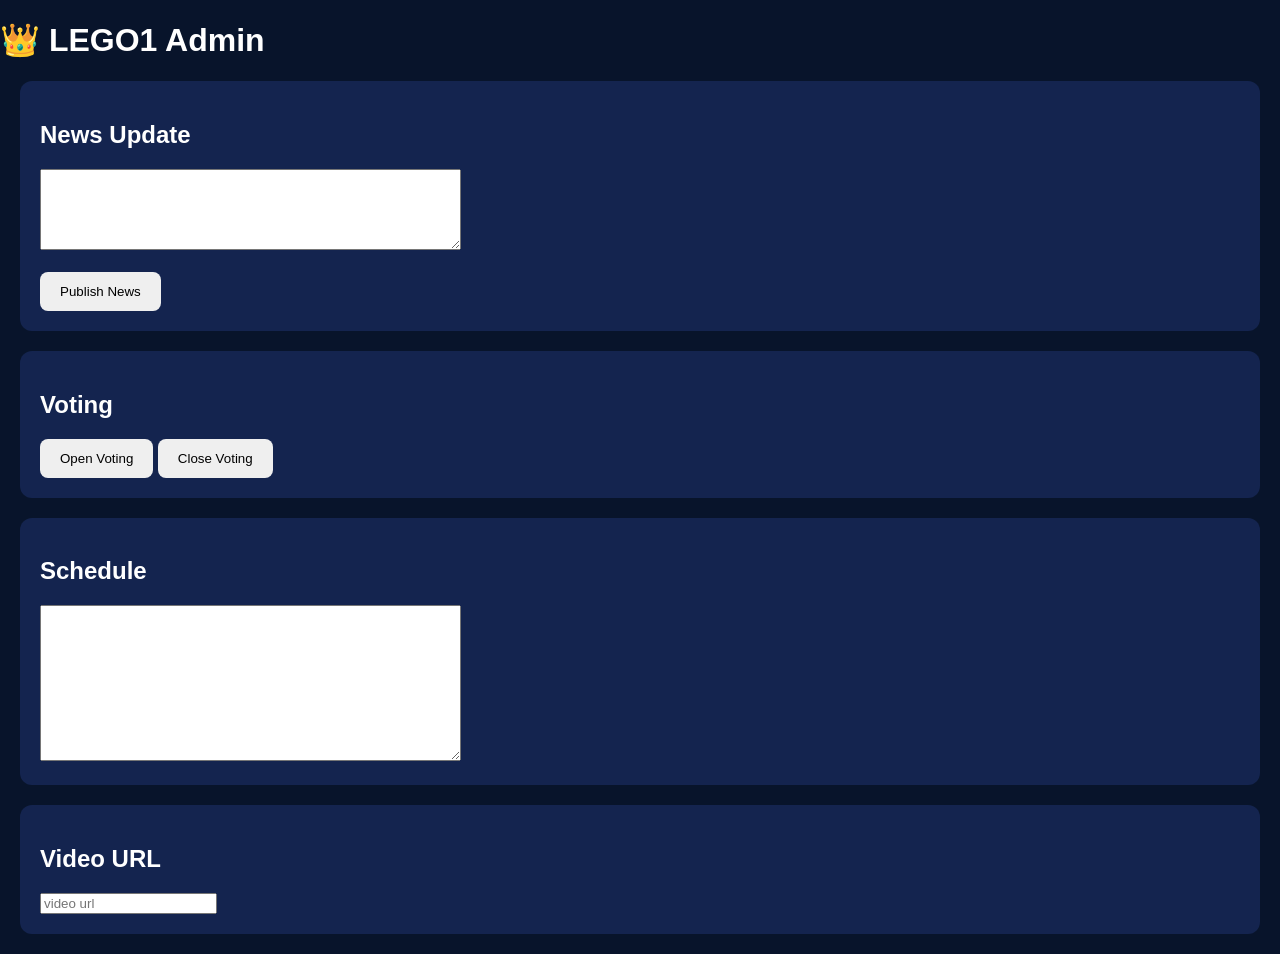
==== admin.html @ 2446a4c3 "Create admin.html" ====
<!DOCTYPE html>
<html>
<head>
<title>Admin</title>
<link rel="stylesheet" href="style.css">
</head>
<body>

<h1>👑 LEGO1 Admin</h1>

<div class="card">
<h2>News Update</h2>
<textarea rows="5" cols="50"></textarea>
<br><br>
<button>Publish News</button>
</div>

<div class="card">
<h2>Voting</h2>
<button>Open Voting</button>
<button>Close Voting</button>
</div>

<div class="card">
<h2>Schedule</h2>
<textarea rows="10" cols="50"></textarea>
</div>

<div class="card">
<h2>Video URL</h2>
<input type="text" placeholder="video url">
</div>

</body>
</html>
---- style.css ----
body{
    background:#08142b;
    color:white;
    font-family:Arial,sans-serif;
    margin:0;
}

header{
    background:#111c44;
    padding:20px;
    text-align:center;
}

.hero{
    text-align:center;
    padding:30px;
}

.card{
    background:#14244f;
    margin:20px;
    padding:20px;
    border-radius:12px;
}

button{
    padding:12px 20px;
    border:none;
    border-radius:8px;
    cursor:pointer;
}
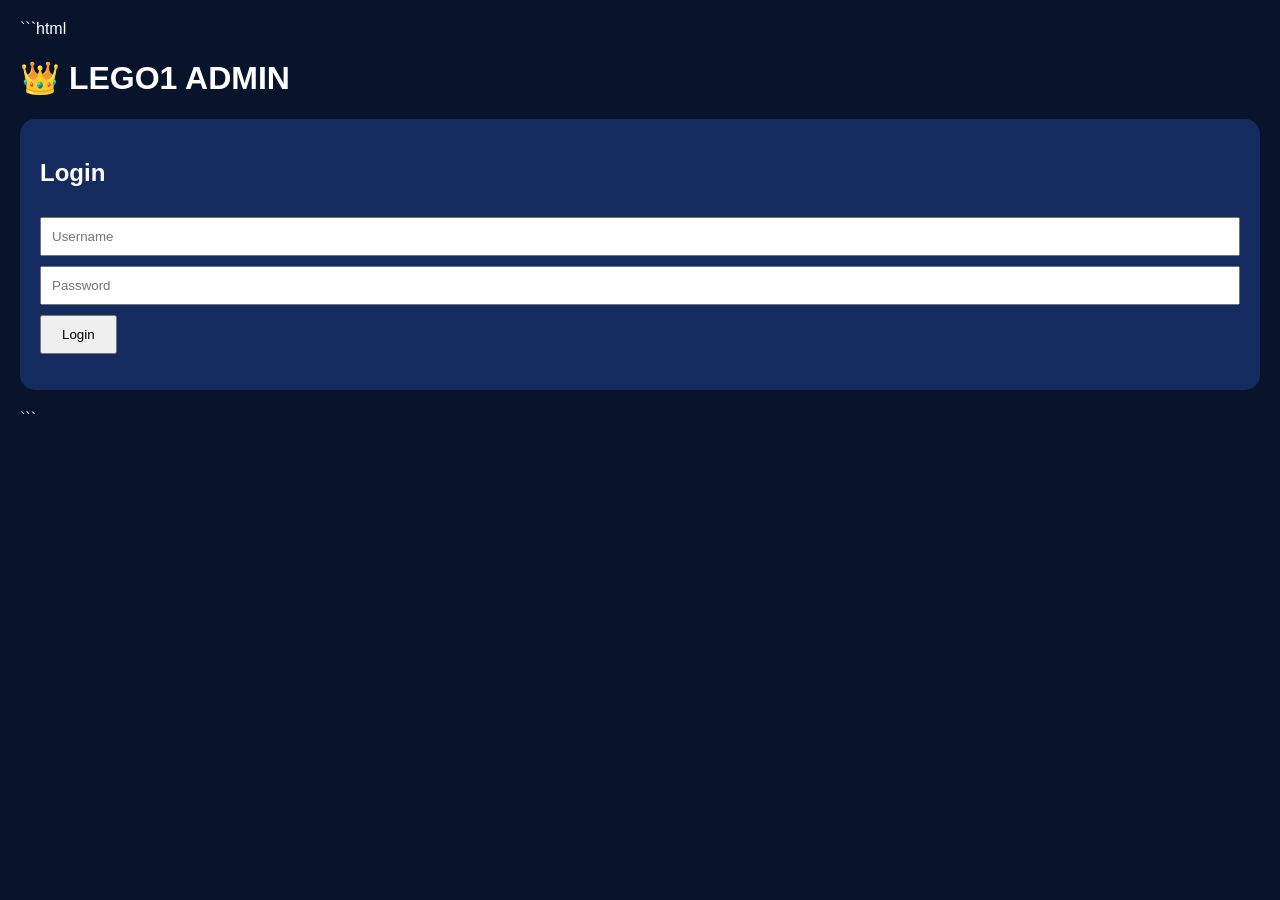
==== commit 67bfaf58: "Update admin page layout and functionality" ====
--- a/admin.html
+++ b/admin.html
@@ -1,35 +1,98 @@
+```html
 <!DOCTYPE html>
 <html>
 <head>
-<title>Admin</title>
-<link rel="stylesheet" href="style.css">
+<title>LEGO1 Admin</title>
+<style>
+body{
+    background:#08142b;
+    color:white;
+    font-family:Arial,sans-serif;
+    margin:20px;
+}
+.card{
+    background:#152a5e;
+    padding:20px;
+    border-radius:15px;
+    margin-bottom:20px;
+}
+input, textarea{
+    width:100%;
+    padding:10px;
+    margin-top:10px;
+}
+button{
+    padding:10px 20px;
+    margin-top:10px;
+}
+</style>
 </head>
 <body>
 
-<h1>👑 LEGO1 Admin</h1>
+<h1>👑 LEGO1 ADMIN</h1>
+
+<div class="card">
+<h2>Login</h2>
+<input id="user" placeholder="Username">
+<input id="pass" type="password" placeholder="Password">
+<button onclick="login()">Login</button>
+<p id="loginStatus"></p>
+</div>
+
+<div id="panel" style="display:none;">
 
 <div class="card">
 <h2>News Update</h2>
-<textarea rows="5" cols="50"></textarea>
-<br><br>
-<button>Publish News</button>
+<textarea id="newsText"></textarea>
+<button onclick="saveNews()">Publish News</button>
+</div>
+
+<div class="card">
+<h2>Now Playing</h2>
+<input id="nowPlayingInput">
+<button onclick="saveNowPlaying()">Update</button>
 </div>
 
 <div class="card">
 <h2>Voting</h2>
-<button>Open Voting</button>
-<button>Close Voting</button>
+<button onclick="openVoting()">Open Voting</button>
+<button onclick="closeVoting()">Close Voting</button>
 </div>
 
-<div class="card">
-<h2>Schedule</h2>
-<textarea rows="10" cols="50"></textarea>
 </div>
 
-<div class="card">
-<h2>Video URL</h2>
-<input type="text" placeholder="video url">
-</div>
+<script>
+
+function login(){
+    if(
+        document.getElementById("user").value==="Markus" &&
+        document.getElementById("pass").value==="6642"
+    ){
+        document.getElementById("panel").style.display="block";
+        document.getElementById("loginStatus").innerText="Logged in";
+    }else{
+        document.getElementById("loginStatus").innerText="Wrong login";
+    }
+}
+
+function saveNews(){
+    alert("Firebase connection coming next");
+}
+
+function saveNowPlaying(){
+    alert("Firebase connection coming next");
+}
+
+function openVoting(){
+    alert("Voting opened");
+}
+
+function closeVoting(){
+    alert("Voting closed");
+}
+
+</script>
 
 </body>
 </html>
+```
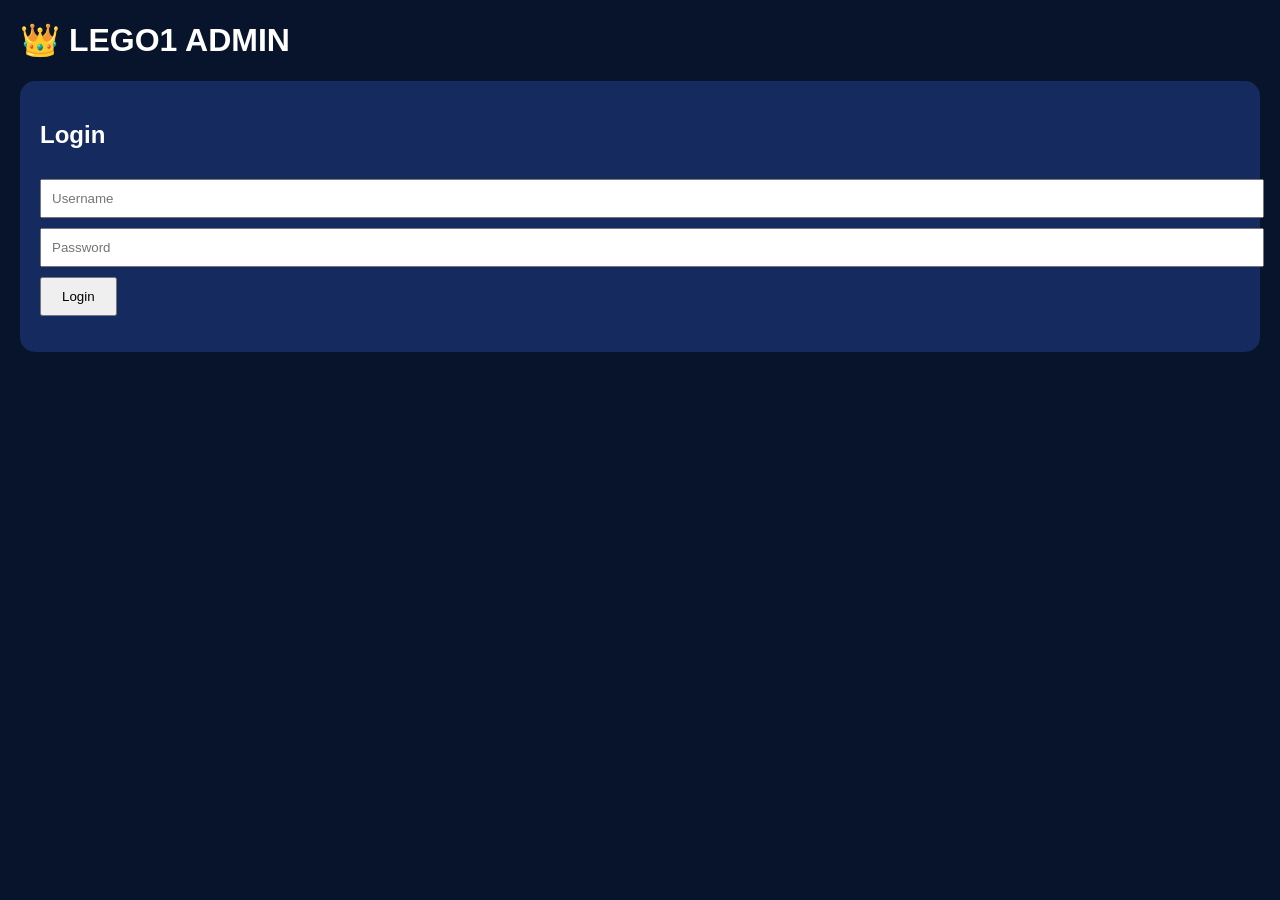
==== commit c6a06cd5: "Fix HTML structure by removing unnecessary code block" ====
--- a/admin.html
+++ b/admin.html
@@ -1,4 +1,3 @@
-```html
 <!DOCTYPE html>
 <html>
 <head>
@@ -95,4 +94,3 @@
 
 </body>
 </html>
-```
